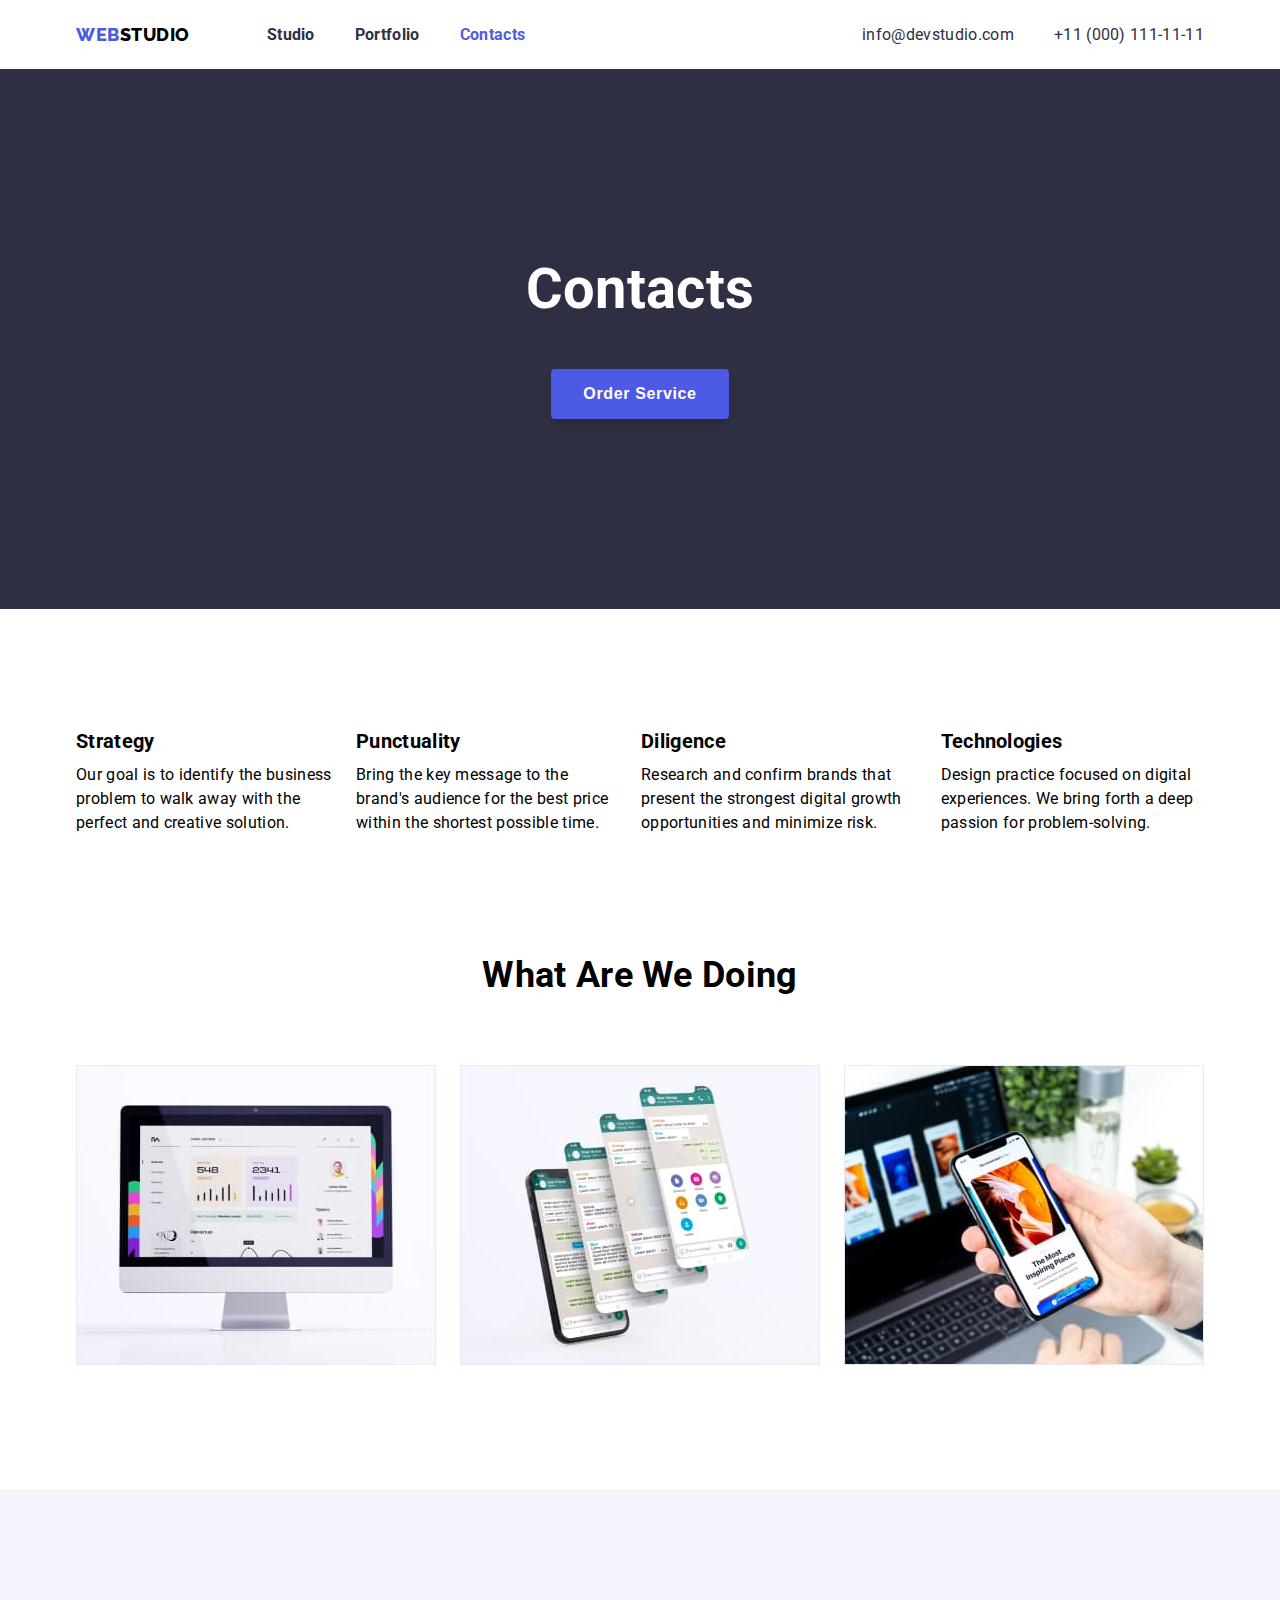
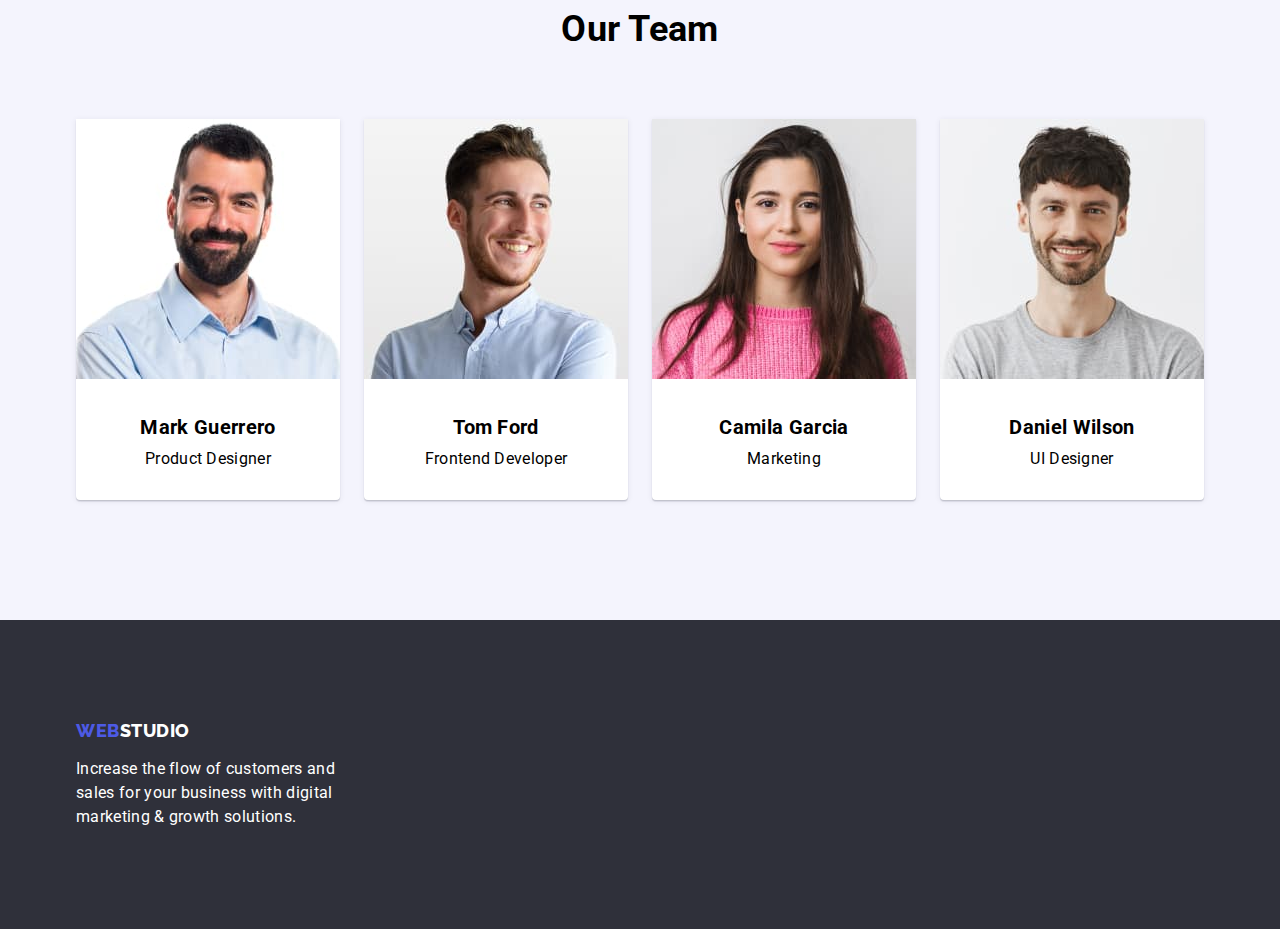
==== contacts.html @ c013df94 "update 1" ====
<!DOCTYPE html>
<html lang="en">
	<head>
		<meta charset="UTF-8" />
		<meta http-equiv="X-UA-Compatible" content="IE=edge" />
		<meta name="viewport" content="width=device-width, initial-scale=1.0" />
		<link rel="stylesheet" href="css/styles.css" />
		<link rel="shortcut icon" href="images/favicon.ico" />

		<link rel="preconnect" href="https://fonts.googleapis.com" />
		<link rel="preconnect" href="https://fonts.gstatic.com" crossorigin />
		<link
			href="https://fonts.googleapis.com/css2?family=Raleway:wght@800&family=Roboto:wght@400;500;700&display=swap"
			rel="stylesheet"
		/>

		<title>Web Studio</title>
	</head>
	<body>
		<header>
			<div class="logo-and-navigation">
				<div class="logo">
					<a href="index.html" title="to home"><span>Web</span>Studio</a>
				</div>
				<nav>
					<ul>
						<li><a href="studio.html">Studio</a></li>
						<li><a href="portfolio.html">Portfolio</a></li>
						<li><a href="contacts.html" class="active">Contacts</a></li>
					</ul>
				</nav>
			</div>
			<ul class="contacts">
				<li><a href="mailto:info@devstudio.com">info@devstudio.com</a></li>
				<li><a href="tel:+110001111111">+11 (000) 111-11-11</a></li>
			</ul>
		</header>

		<main>
			<section class="top-block">
				<h1>Contacts</h1>
				<button type="button">Order Service</button>
			</section>

			<section class="block-centered features">
				<ul>
					<li>
						<h3>Strategy</h3>
						<p>
							Our goal is to identify the business problem to walk away with the
							perfect and creative solution.
						</p>
					</li>
					<li>
						<h3>Punctuality</h3>
						<p>
							Bring the key message to the brand's audience for the best price
							within the shortest possible time.
						</p>
					</li>
					<li>
						<h3>Diligence</h3>
						<p>
							Research and confirm brands that present the strongest digital
							growth opportunities and minimize risk.
						</p>
					</li>
					<li>
						<h3>Technologies</h3>
						<p>
							Design practice focused on digital experiences. We bring forth a
							deep passion for problem-solving.
						</p>
					</li>
				</ul>
			</section>

			<!-- What are we doing -->
			<section class="block-centered what-are-we-doing">
				<h2>What are we doing</h2>

				<ul>
					<li>
						<img
							width="370"
							src="images/what-are-we-doing-1.jpg"
							alt="website statistics"
						/>
					</li>
					<li>
						<img
							width="370"
							src="images/what-are-we-doing-2.jpg"
							alt="wahtsapp on smartphone, user interface"
						/>
					</li>
					<li>
						<img
							width="370"
							src="images/what-are-we-doing-3.jpg"
							alt="human holding smartphone in a hand"
						/>
					</li>
				</ul>
			</section>

			<!-- Our team -->
			<section class="our-team">
				<div class="block-centered">
					<h2>Our Team</h2>

					<ul class="our-team">
						<li>
							<img
								width="270"
								src="images/team-1.jpg"
								alt="Фото Mark Guerrero"
							/>
							<p class="name">Mark Guerrero</p>
							<div class="position">Product Designer</div>
						</li>
						<li>
							<img width="270" src="images/team-2.jpg" alt="Фото Tom Ford" />
							<p class="name">Tom Ford</p>
							<div class="position">Frontend Developer</div>
						</li>
						<li>
							<img
								width="270"
								src="images/team-3.jpg"
								alt="Фото Camila Garcia"
							/>
							<p class="name">Camila Garcia</p>
							<div class="position">Marketing</div>
						</li>
						<li>
							<img
								width="270"
								src="images/team-4.jpg"
								alt="Фото Daniel Wilson"
							/>
							<p class="name">Daniel Wilson</p>
							<div class="position">UI Designer</div>
						</li>
					</ul>
				</div>
			</section>
		</main>

		<footer>
			<section class="block-centered">
				<div class="logo">
					<a href="/" title="to home"><span>Web</span>Studio</a>
				</div>
				<p class="text">
					Increase the flow of customers and sales for your business with
					digital marketing & growth solutions.
				</p>
			</section>
		</footer>
	</body>
</html>
---- css/styles.css ----
:root {
	--brand-color: #4d5ae5;
	--main-color: #2e2f42;
	--second-color: #f4f4fd;
	--title-font-weight: 700;
	--main-padding: 20px;
	--main-content-width: 1168px;
}

body {
	padding: 0;
	margin: 0;
	font-family: "Roboto";
	font-weight: 400;
	background-color: #fff;
	color: var(--font-color);
	letter-spacing: 0.02em;
}

* {
	box-sizing: border-box;
}

.block-centered {
	width: var(--main-content-width);
	max-width: 100%;
	margin-inline: auto;
	padding-inline: var(--main-padding);
}

/* Page header */
header {
	margin-inline: auto;
	padding: 24px var(--main-padding);
	width: var(--main-content-width);
	max-width: 100%;
	display: flex;
	align-items: center;
	justify-content: space-between;
}

header .logo-and-navigation {
	display: flex;
	align-items: center;
	flex-direction: row;
	column-gap: 77px;
}

header nav ul {
	display: flex;
	flex-direction: row;
	column-gap: 40px;
	list-style: none;
	padding: 0;
	margin: 0;
}

header nav ul a {
	font-size: 16px;
	text-decoration: none;
	color: var(--main-color);
	font-weight: var(--title-font-weight);
}

header nav ul a.active {
	color: var(--brand-color);
}

header .contacts {
	display: flex;
	flex-direction: row;
	column-gap: 40px;
	list-style: none;
	padding: 0;
	margin: 0;
}

header .contacts a {
	font-size: 16px;
	text-decoration: none;
	color: var(--main-color);
}

.logo a {
	font-size: 18px;
	font-weight: 800;
	font-family: "Raleway", sans-serif;
	text-decoration: none;
	color: #000;
	text-transform: uppercase;
	letter-spacing: 0.03em;
}

.logo span {
	color: var(--brand-color);
}

/* Main content */
.top-block {
	background-color: var(--main-color);
	color: #fff;
	padding: 190px var(--main-padding);
	text-align: center;
}

.top-block button {
	border: none;
	background-color: var(--brand-color);
	box-shadow: 0px 4px 4px rgba(0, 0, 0, 0.15);
	border-radius: 4px;
	padding: 16px 32px;
	color: #fff;
	font-size: 16px;
	font-weight: var(--title-font-weight);
	letter-spacing: 0.04em;
}

h1 {
	font-size: 56px;
	font-weight: var(--title-font-weight);
	line-height: 60px;
	margin-block: 0 50px;
}

.features {
	padding-block: 120px;
}

h3 {
	font-size: 20px;
	line-height: 24px;
	font-weight: var(--title-font-weight);
	margin-block: 0 10px;
}

.features ul {
	display: flex;
	flex-direction: row;
	column-gap: 24px;
	list-style: none;
	padding: 0;
	margin: 0;
}

.features p {
	line-height: 24px;
	margin: 0;
}

h2 {
	font-size: 36px;
	line-height: 40px;
	text-transform: capitalize;
	font-weight: var(--title-font-weight);
	margin-block: 0 70px;
	text-align: center;
}

.what-are-we-doing {
	padding-bottom: 120px;
}

.what-are-we-doing ul {
	display: flex;
	flex-direction: row;
	column-gap: 24px;
	list-style: none;
	padding: 0;
	margin: 0;
}

.what-are-we-doing img {
	width: 100%;
}

.our-team {
	padding-block: 120px;
	background-color: var(--second-color);
}

.our-team ul {
	display: flex;
	flex-direction: row;
	column-gap: 24px;
	list-style: none;
	padding: 0;
	margin: 0;
}

.our-team ul li {
	background-color: #fff;
	box-shadow: 0px 1px 6px rgba(46, 47, 66, 0.08),
		0px 1px 1px rgba(46, 47, 66, 0.16), 0px 2px 1px rgba(46, 47, 66, 0.08);
	border-radius: 0px 0px 4px 4px;
}

.our-team img {
	width: 100%;
}

.our-team p.name {
	text-align: center;
	margin-block: 32px 10px;
	font-size: 20px;
	line-height: 24px;
	font-weight: var(--title-font-weight);
}

.our-team .position {
	text-align: center;
	margin-bottom: 32px;
}

footer {
	padding: 100px var(--main-padding);
	background-color: #2f303a;
}

footer .logo a {
	color: #fff;
}

footer .text {
	max-width: 264px;
	width: 100%;
	line-height: 24px;
	margin-block: 16px 0;
	color: #fff;
}
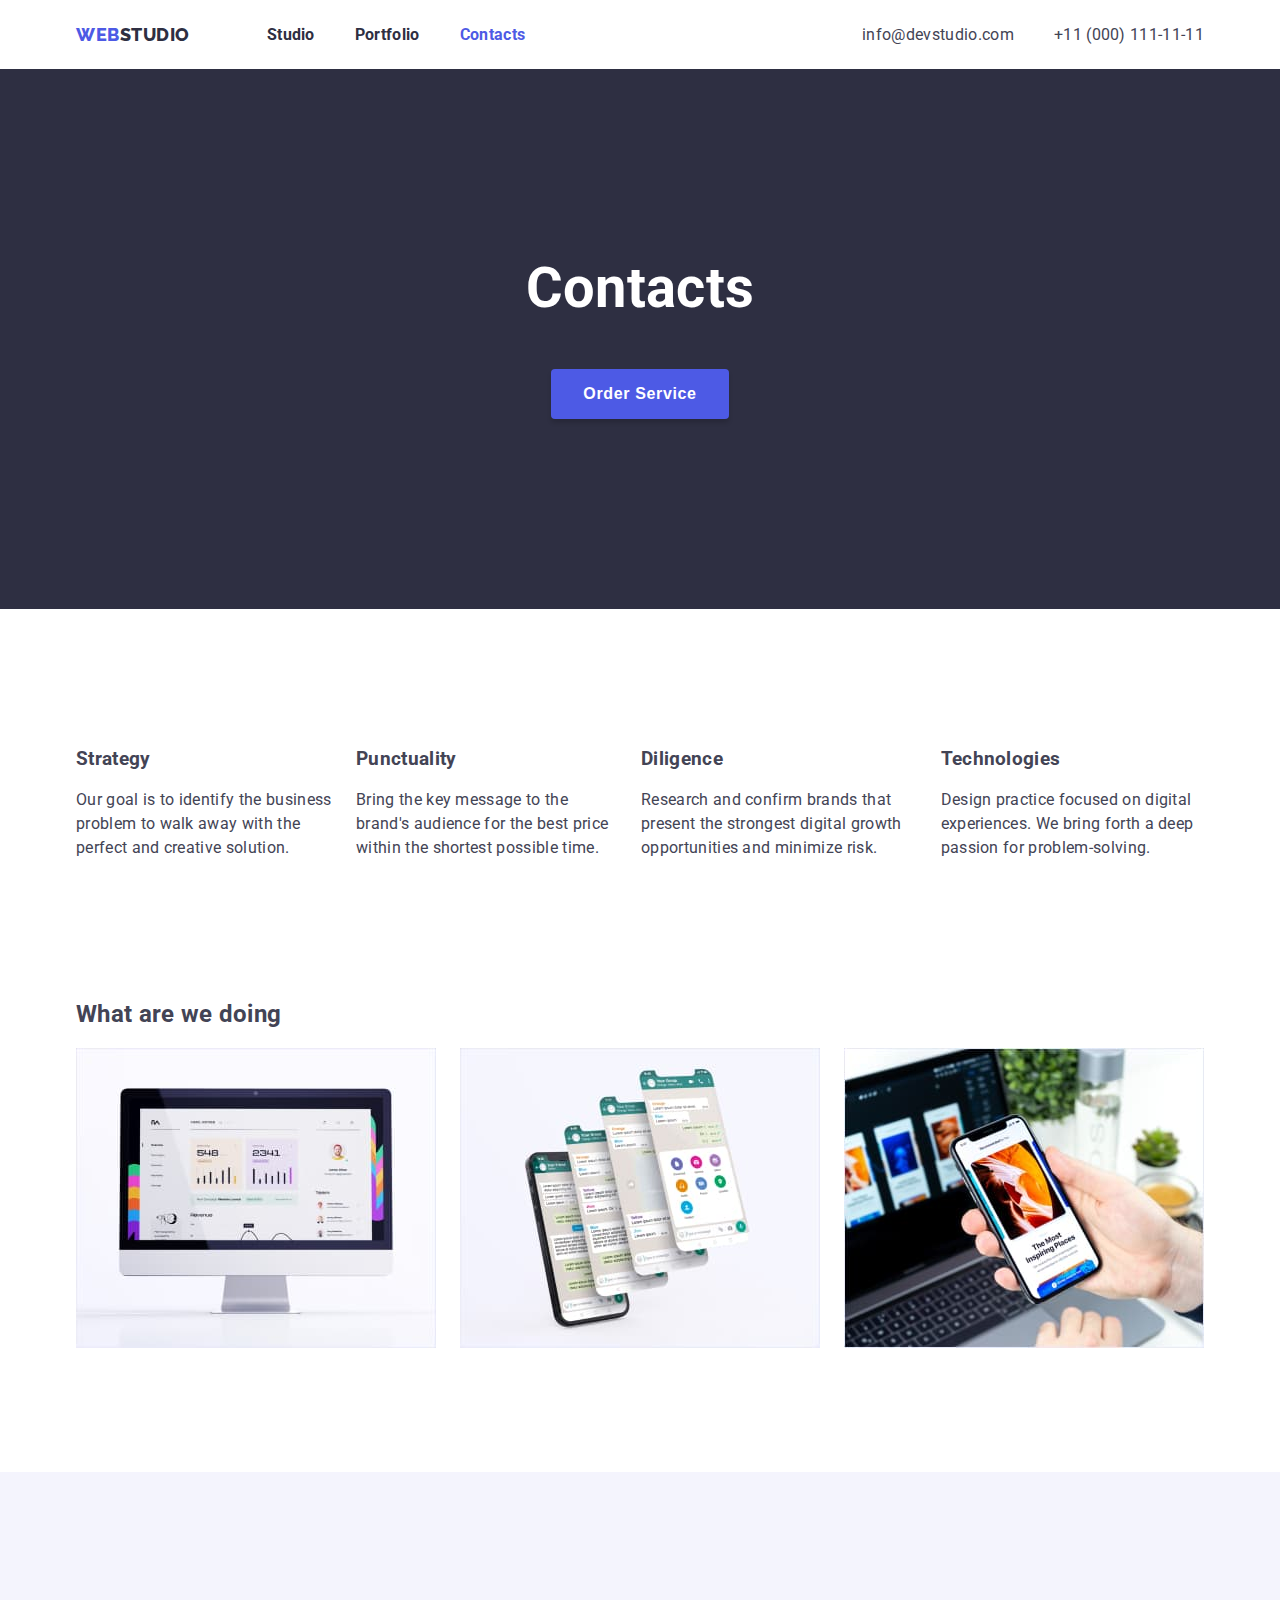
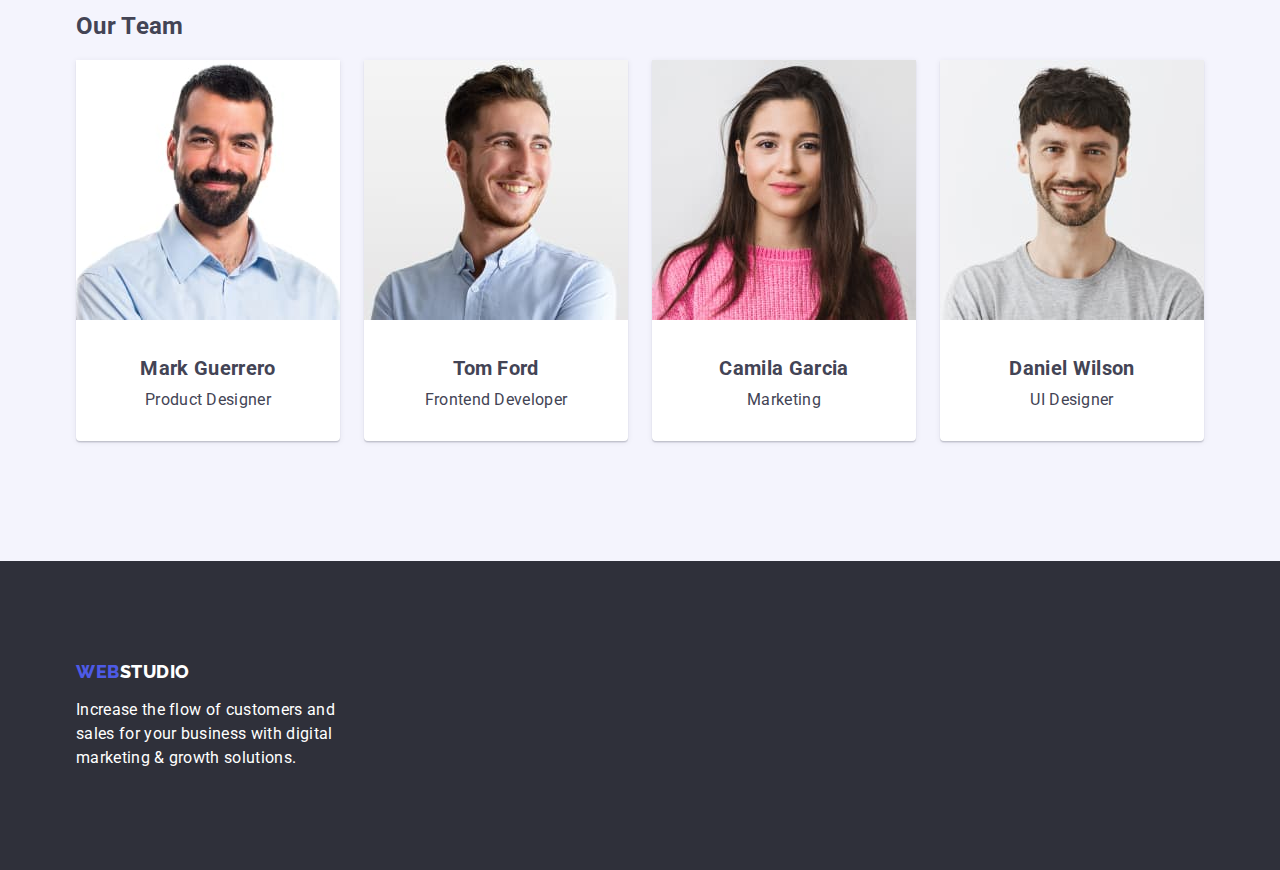
==== commit bd5dec73: "update 5" ====
--- a/contacts.html
+++ b/contacts.html
@@ -4,8 +4,8 @@
 		<meta charset="UTF-8" />
 		<meta http-equiv="X-UA-Compatible" content="IE=edge" />
 		<meta name="viewport" content="width=device-width, initial-scale=1.0" />
-		<link rel="stylesheet" href="css/styles.css" />
-		<link rel="shortcut icon" href="images/favicon.ico" />
+		<link rel="stylesheet" href="./css/styles.css?temp=1" />
+		<link rel="shortcut icon" href="./images/favicon.ico" />
 
 		<link rel="preconnect" href="https://fonts.googleapis.com" />
 		<link rel="preconnect" href="https://fonts.gstatic.com" crossorigin />
--- a/css/styles.css
+++ b/css/styles.css
@@ -1,7 +1,9 @@
 :root {
 	--brand-color: #4d5ae5;
-	--main-color: #2e2f42;
+	--general-color: #434455;
+	--navi-color: #2e2f42;
 	--second-color: #f4f4fd;
+	--fourth-color: #404bbf;
 	--title-font-weight: 700;
 	--main-padding: 20px;
 	--main-content-width: 1168px;
@@ -10,10 +12,10 @@
 body {
 	padding: 0;
 	margin: 0;
-	font-family: "Roboto";
+	font-family: "Roboto", Arial, Helvetica, sans-serif;
 	font-weight: 400;
 	background-color: #fff;
-	color: var(--font-color);
+	color: var(--general-color);
 	letter-spacing: 0.02em;
 }
 
@@ -58,8 +60,16 @@
 header nav ul a {
 	font-size: 16px;
 	text-decoration: none;
-	color: var(--main-color);
-	font-weight: var(--title-font-weight);
+	color: var(--navi-color);
+	font-weight: var(--title-font-weight);
+}
+
+header nav ul a:hover {
+	color: var(--general-color);
+}
+
+header nav ul a:focus {
+	color: var(--brand-color);
 }
 
 header nav ul a.active {
@@ -78,7 +88,7 @@
 header .contacts a {
 	font-size: 16px;
 	text-decoration: none;
-	color: var(--main-color);
+	color: var(--general-color);
 }
 
 .logo a {
@@ -86,7 +96,7 @@
 	font-weight: 800;
 	font-family: "Raleway", sans-serif;
 	text-decoration: none;
-	color: #000;
+	color: var(--navi-color);
 	text-transform: uppercase;
 	letter-spacing: 0.03em;
 }
@@ -97,7 +107,7 @@
 
 /* Main content */
 .top-block {
-	background-color: var(--main-color);
+	background-color: var(--navi-color);
 	color: #fff;
 	padding: 190px var(--main-padding);
 	text-align: center;
@@ -113,12 +123,22 @@
 	font-size: 16px;
 	font-weight: var(--title-font-weight);
 	letter-spacing: 0.04em;
+	cursor: pointer;
+}
+
+.top-block button:hover {
+	box-shadow: 0px 1px 6px rgba(46, 47, 66, 0.08),
+		0px 1px 1px rgba(46, 47, 66, 0.16), 0px 2px 1px rgba(46, 47, 66, 0.08);
+}
+
+.top-block button:focus {
+	background-color: var(--fourth-color);
 }
 
 h1 {
 	font-size: 56px;
 	font-weight: var(--title-font-weight);
-	line-height: 60px;
+	line-height: 1.07;
 	margin-block: 0 50px;
 }
 
@@ -126,10 +146,11 @@
 	padding-block: 120px;
 }
 
-h3 {
+.features .title {
 	font-size: 20px;
-	line-height: 24px;
-	font-weight: var(--title-font-weight);
+	line-height: 1.2;
+	font-weight: var(--title-font-weight);
+	color: var(--navi-color);
 	margin-block: 0 10px;
 }
 
@@ -143,21 +164,23 @@
 }
 
 .features p {
-	line-height: 24px;
-	margin: 0;
-}
-
-h2 {
-	font-size: 36px;
-	line-height: 40px;
-	text-transform: capitalize;
-	font-weight: var(--title-font-weight);
-	margin-block: 0 70px;
-	text-align: center;
+	font-size: 16px;
+	line-height: 1.5;
+	margin: 0;
 }
 
 .what-are-we-doing {
 	padding-bottom: 120px;
+}
+
+.what-are-we-doing .title {
+	font-size: 36px;
+	line-height: 1.11;
+	text-transform: capitalize;
+	font-weight: var(--title-font-weight);
+	color: var(--navi-color);
+	margin-block: 0 70px;
+	text-align: center;
 }
 
 .what-are-we-doing ul {
@@ -176,6 +199,16 @@
 .our-team {
 	padding-block: 120px;
 	background-color: var(--second-color);
+}
+
+.our-team .title {
+	font-size: 36px;
+	line-height: 1.11;
+	text-transform: capitalize;
+	font-weight: var(--title-font-weight);
+	color: var(--navi-color);
+	margin-block: 0 70px;
+	text-align: center;
 }
 
 .our-team ul {
@@ -202,7 +235,7 @@
 	text-align: center;
 	margin-block: 32px 10px;
 	font-size: 20px;
-	line-height: 24px;
+	line-height: 1.2;
 	font-weight: var(--title-font-weight);
 }
 
@@ -210,6 +243,126 @@
 	text-align: center;
 	margin-bottom: 32px;
 }
+
+/* Portfolio */
+
+.filter-buttons {
+	display: flex;
+	justify-content: center;
+	margin-block: 96px 72px;
+}
+
+.filter-buttons ul {
+	display: flex;
+	flex-direction: row;
+	column-gap: 24px;
+	list-style: none;
+	padding: 0;
+	margin: 0;
+}
+
+.filter-buttons ul li {
+	display: flex;
+}
+
+.filter-buttons ul li button {
+	background-color: #f4f4fd;
+	border: 1px solid #e7e9fc;
+	border-radius: 4px;
+	font-weight: 700;
+	font-size: 16px;
+	line-height: 1.5;
+	letter-spacing: 0.04em;
+	padding: 12px 24px;
+	cursor: pointer;
+	color: var(--brand-color);
+}
+
+.filter-buttons ul li button.active {
+	background-color: var(--brand-color);
+	color: #fff;
+	box-shadow: 0px 3px 1px rgba(0, 0, 0, 0.1), 0px 2px 1px rgba(0, 0, 0, 0.08),
+		0px 2px 2px rgba(0, 0, 0, 0.12);
+	border: none;
+}
+
+/* Project cards */
+
+.project-cards {
+	display: flex;
+	margin-bottom: 120px;
+}
+
+.project-cards > ul {
+	display: grid;
+	grid-template-columns: 1fr 1fr 1fr;
+	column-gap: 24px;
+	row-gap: 48px;
+	list-style: none;
+	padding: 0;
+	margin: 0;
+}
+
+.project-cards .card {
+	display: flex;
+}
+
+.project-cards .card .inner {
+	display: flex;
+	flex-direction: column;
+	border: 0.5px solid #f4f4fd;
+	box-shadow: 0px 1px 6px rgba(46, 47, 66, 0.08);
+}
+
+.project-cards .wrapper {
+	position: relative;
+}
+
+.project-cards .wrapper .front {
+	float: left;
+	width: 100%;
+}
+
+.project-cards .wrapper .back {
+	position: absolute;
+	top: 0;
+	height: 100%;
+	padding: 40px 32px 0 32px;
+	margin: 0;
+	color: #f4f4fd;
+	font-size: 16px;
+	line-height: 1.5;
+	display: none;
+	background-color: var(--brand-color);
+}
+
+.project-cards .wrapper.fliped {
+	background-color: var(--brand-color);
+}
+
+.project-cards .wrapper.fliped .front {
+}
+
+.project-cards .wrapper.fliped .back {
+	display: block;
+}
+
+.project-cards .title {
+	font-weight: 700;
+	font-size: 20px;
+	line-height: 1.2;
+	margin: 32px 16px 8px 16px;
+	text-align: left;
+}
+
+.project-cards .type {
+	font-size: 16px;
+	line-height: 1.5;
+	color: var(--general-color);
+	margin: 0 16px 32px 16px;
+}
+
+/* Page footer */
 
 footer {
 	padding: 100px var(--main-padding);
@@ -223,7 +376,8 @@
 footer .text {
 	max-width: 264px;
 	width: 100%;
-	line-height: 24px;
+	font-size: 16px;
+	line-height: 1.5;
 	margin-block: 16px 0;
 	color: #fff;
 }
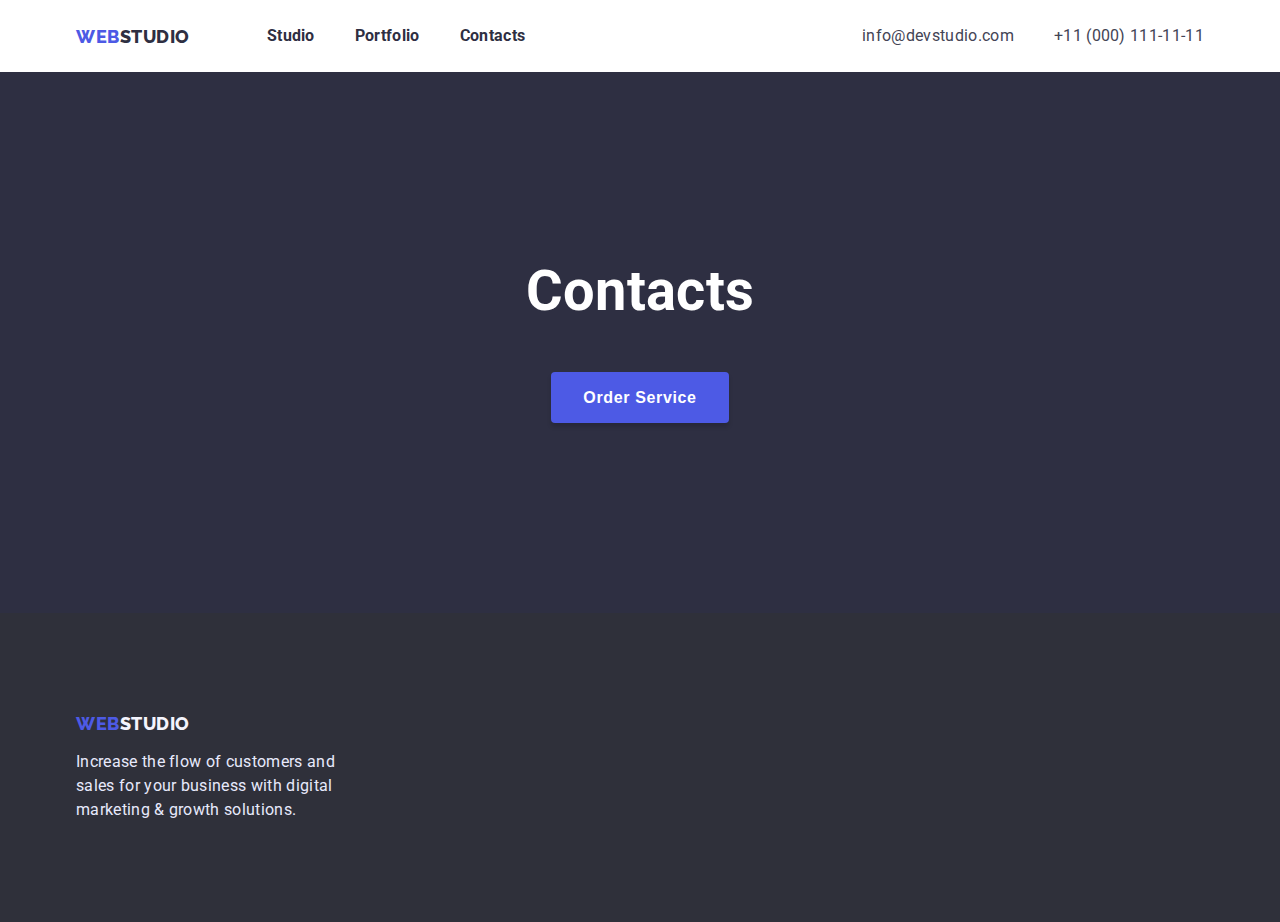
==== commit b946e8ee: "updates 6" ====
--- a/contacts.html
+++ b/contacts.html
@@ -1,162 +1,72 @@
 <!DOCTYPE html>
 <html lang="en">
-	<head>
-		<meta charset="UTF-8" />
-		<meta http-equiv="X-UA-Compatible" content="IE=edge" />
-		<meta name="viewport" content="width=device-width, initial-scale=1.0" />
-		<link rel="stylesheet" href="./css/styles.css?temp=1" />
-		<link rel="shortcut icon" href="./images/favicon.ico" />
+  <head>
+    <meta charset="UTF-8" />
+    <meta http-equiv="X-UA-Compatible" content="IE=edge" />
+    <meta name="viewport" content="width=device-width, initial-scale=1.0" />
+    <link rel="stylesheet" href="./css/styles.css?temp=1" />
+    <link rel="shortcut icon" href="./images/favicon.ico" />
 
-		<link rel="preconnect" href="https://fonts.googleapis.com" />
-		<link rel="preconnect" href="https://fonts.gstatic.com" crossorigin />
-		<link
-			href="https://fonts.googleapis.com/css2?family=Raleway:wght@800&family=Roboto:wght@400;500;700&display=swap"
-			rel="stylesheet"
-		/>
+    <link rel="preconnect" href="https://fonts.googleapis.com" />
+    <link rel="preconnect" href="https://fonts.gstatic.com" crossorigin />
+    <link
+      href="https://fonts.googleapis.com/css2?family=Raleway:wght@800&family=Roboto:wght@400;500;700&display=swap"
+      rel="stylesheet"
+    />
 
-		<title>Web Studio</title>
-	</head>
-	<body>
-		<header>
-			<div class="logo-and-navigation">
-				<div class="logo">
-					<a href="index.html" title="to home"><span>Web</span>Studio</a>
-				</div>
-				<nav>
-					<ul>
-						<li><a href="studio.html">Studio</a></li>
-						<li><a href="portfolio.html">Portfolio</a></li>
-						<li><a href="contacts.html" class="active">Contacts</a></li>
-					</ul>
-				</nav>
-			</div>
-			<ul class="contacts">
-				<li><a href="mailto:info@devstudio.com">info@devstudio.com</a></li>
-				<li><a href="tel:+110001111111">+11 (000) 111-11-11</a></li>
-			</ul>
-		</header>
+    <title>Web Studio</title>
+  </head>
+  <body>
+    <header>
+      <div class="logo-and-navigation">
+        <div class="logo">
+          <a href="index.html" title="to home"><span>Web</span>Studio</a>
+        </div>
+        <nav>
+          <ul class="navigation">
+            <li><a class="navigation-item" href="studio.html">Studio</a></li>
+            <li>
+              <a class="navigation-item" href="portfolio.html">Portfolio</a>
+            </li>
+            <li>
+              <a class="navigation-item" href="contacts.html">Contacts</a>
+            </li>
+          </ul>
+        </nav>
+      </div>
+      <ul class="contacts">
+        <li>
+          <a class="contact-link" href="mailto:info@devstudio.com"
+            >info@devstudio.com</a
+          >
+        </li>
+        <li>
+          <a class="contact-link" href="tel:+110001111111"
+            >+11 (000) 111-11-11</a
+          >
+        </li>
+      </ul>
+    </header>
 
-		<main>
-			<section class="top-block">
-				<h1>Contacts</h1>
-				<button type="button">Order Service</button>
-			</section>
+    <main>
+      <section class="top-block">
+        <h1>Contacts</h1>
+        <button class="top-block-order-button" type="button">
+          Order Service
+        </button>
+      </section>
+    </main>
 
-			<section class="block-centered features">
-				<ul>
-					<li>
-						<h3>Strategy</h3>
-						<p>
-							Our goal is to identify the business problem to walk away with the
-							perfect and creative solution.
-						</p>
-					</li>
-					<li>
-						<h3>Punctuality</h3>
-						<p>
-							Bring the key message to the brand's audience for the best price
-							within the shortest possible time.
-						</p>
-					</li>
-					<li>
-						<h3>Diligence</h3>
-						<p>
-							Research and confirm brands that present the strongest digital
-							growth opportunities and minimize risk.
-						</p>
-					</li>
-					<li>
-						<h3>Technologies</h3>
-						<p>
-							Design practice focused on digital experiences. We bring forth a
-							deep passion for problem-solving.
-						</p>
-					</li>
-				</ul>
-			</section>
-
-			<!-- What are we doing -->
-			<section class="block-centered what-are-we-doing">
-				<h2>What are we doing</h2>
-
-				<ul>
-					<li>
-						<img
-							width="370"
-							src="images/what-are-we-doing-1.jpg"
-							alt="website statistics"
-						/>
-					</li>
-					<li>
-						<img
-							width="370"
-							src="images/what-are-we-doing-2.jpg"
-							alt="wahtsapp on smartphone, user interface"
-						/>
-					</li>
-					<li>
-						<img
-							width="370"
-							src="images/what-are-we-doing-3.jpg"
-							alt="human holding smartphone in a hand"
-						/>
-					</li>
-				</ul>
-			</section>
-
-			<!-- Our team -->
-			<section class="our-team">
-				<div class="block-centered">
-					<h2>Our Team</h2>
-
-					<ul class="our-team">
-						<li>
-							<img
-								width="270"
-								src="images/team-1.jpg"
-								alt="Фото Mark Guerrero"
-							/>
-							<p class="name">Mark Guerrero</p>
-							<div class="position">Product Designer</div>
-						</li>
-						<li>
-							<img width="270" src="images/team-2.jpg" alt="Фото Tom Ford" />
-							<p class="name">Tom Ford</p>
-							<div class="position">Frontend Developer</div>
-						</li>
-						<li>
-							<img
-								width="270"
-								src="images/team-3.jpg"
-								alt="Фото Camila Garcia"
-							/>
-							<p class="name">Camila Garcia</p>
-							<div class="position">Marketing</div>
-						</li>
-						<li>
-							<img
-								width="270"
-								src="images/team-4.jpg"
-								alt="Фото Daniel Wilson"
-							/>
-							<p class="name">Daniel Wilson</p>
-							<div class="position">UI Designer</div>
-						</li>
-					</ul>
-				</div>
-			</section>
-		</main>
-
-		<footer>
-			<section class="block-centered">
-				<div class="logo">
-					<a href="/" title="to home"><span>Web</span>Studio</a>
-				</div>
-				<p class="text">
-					Increase the flow of customers and sales for your business with
-					digital marketing & growth solutions.
-				</p>
-			</section>
-		</footer>
-	</body>
+    <footer>
+      <div class="block-centered">
+        <div class="logo">
+          <a href="/" title="to home"><span>Web</span>Studio</a>
+        </div>
+        <p class="footer-text">
+          Increase the flow of customers and sales for your business with
+          digital marketing & growth solutions.
+        </p>
+      </div>
+    </footer>
+  </body>
 </html>
--- a/css/styles.css
+++ b/css/styles.css
@@ -1,383 +1,392 @@
 :root {
-	--brand-color: #4d5ae5;
-	--general-color: #434455;
-	--navi-color: #2e2f42;
-	--second-color: #f4f4fd;
-	--fourth-color: #404bbf;
-	--title-font-weight: 700;
-	--main-padding: 20px;
-	--main-content-width: 1168px;
+  --brand-color: #4d5ae5;
+  --slate-color: #434455;
+  --navi-blue-color: #2e2f42;
+  --cloud-color: #f4f4fd;
+  --cornflower-color: #e7e9fc;
+  --fourth-color: #404bbf;
+  --title-font-weight: 700;
+  --main-padding: 20px;
+  --main-content-width: 1168px;
 }
 
 body {
-	padding: 0;
-	margin: 0;
-	font-family: "Roboto", Arial, Helvetica, sans-serif;
-	font-weight: 400;
-	background-color: #fff;
-	color: var(--general-color);
-	letter-spacing: 0.02em;
+  padding: 0;
+  margin: 0;
+  font-family: "Roboto", Arial, Helvetica, sans-serif;
+  font-weight: 400;
+  background-color: #fff;
+  color: var(--slate-color);
+  letter-spacing: 0.02em;
 }
 
 * {
-	box-sizing: border-box;
+  box-sizing: border-box;
 }
 
 .block-centered {
-	width: var(--main-content-width);
-	max-width: 100%;
-	margin-inline: auto;
-	padding-inline: var(--main-padding);
+  width: var(--main-content-width);
+  max-width: 100%;
+  margin-inline: auto;
+  padding-inline: var(--main-padding);
 }
 
 /* Page header */
 header {
-	margin-inline: auto;
-	padding: 24px var(--main-padding);
-	width: var(--main-content-width);
-	max-width: 100%;
-	display: flex;
-	align-items: center;
-	justify-content: space-between;
-}
-
-header .logo-and-navigation {
-	display: flex;
-	align-items: center;
-	flex-direction: row;
-	column-gap: 77px;
-}
-
-header nav ul {
-	display: flex;
-	flex-direction: row;
-	column-gap: 40px;
-	list-style: none;
-	padding: 0;
-	margin: 0;
-}
-
-header nav ul a {
-	font-size: 16px;
-	text-decoration: none;
-	color: var(--navi-color);
-	font-weight: var(--title-font-weight);
-}
-
-header nav ul a:hover {
-	color: var(--general-color);
-}
-
-header nav ul a:focus {
-	color: var(--brand-color);
-}
-
-header nav ul a.active {
-	color: var(--brand-color);
+  margin-inline: auto;
+  padding: 24px var(--main-padding);
+  width: var(--main-content-width);
+  max-width: 100%;
+  display: flex;
+  align-items: center;
+  justify-content: space-between;
+}
+
+.logo-and-navigation {
+  display: flex;
+  align-items: center;
+  flex-direction: row;
+  column-gap: 77px;
+}
+
+.navigation {
+  display: flex;
+  flex-direction: row;
+  column-gap: 40px;
+  list-style: none;
+  padding: 0;
+  margin: 0;
+}
+
+.navigation-item {
+  font-size: 16px;
+  text-decoration: none;
+  color: var(--navi-blue-color);
+  font-weight: var(--title-font-weight);
+  line-height: 1.5;
+}
+
+.navigation-item:hover {
+  color: var(--slate-color);
+}
+
+.navigation-item:focus {
+  color: var(--brand-color);
+}
+
+.navigation-item.active {
+  color: var(--brand-color);
 }
 
 header .contacts {
-	display: flex;
-	flex-direction: row;
-	column-gap: 40px;
-	list-style: none;
-	padding: 0;
-	margin: 0;
-}
-
-header .contacts a {
-	font-size: 16px;
-	text-decoration: none;
-	color: var(--general-color);
+  display: flex;
+  flex-direction: row;
+  column-gap: 40px;
+  list-style: none;
+  padding: 0;
+  margin: 0;
+}
+
+header .contact-link {
+  font-size: 16px;
+  text-decoration: none;
+  color: var(--slate-color);
+  line-height: 1.5;
 }
 
 .logo a {
-	font-size: 18px;
-	font-weight: 800;
-	font-family: "Raleway", sans-serif;
-	text-decoration: none;
-	color: var(--navi-color);
-	text-transform: uppercase;
-	letter-spacing: 0.03em;
+  font-size: 18px;
+  font-weight: 800;
+  font-family: "Raleway", sans-serif;
+  text-decoration: none;
+  color: var(--navi-blue-color);
+  text-transform: uppercase;
+  letter-spacing: 0.03em;
 }
 
 .logo span {
-	color: var(--brand-color);
+  color: var(--brand-color);
 }
 
 /* Main content */
 .top-block {
-	background-color: var(--navi-color);
-	color: #fff;
-	padding: 190px var(--main-padding);
-	text-align: center;
-}
-
-.top-block button {
-	border: none;
-	background-color: var(--brand-color);
-	box-shadow: 0px 4px 4px rgba(0, 0, 0, 0.15);
-	border-radius: 4px;
-	padding: 16px 32px;
-	color: #fff;
-	font-size: 16px;
-	font-weight: var(--title-font-weight);
-	letter-spacing: 0.04em;
-	cursor: pointer;
-}
-
-.top-block button:hover {
-	box-shadow: 0px 1px 6px rgba(46, 47, 66, 0.08),
-		0px 1px 1px rgba(46, 47, 66, 0.16), 0px 2px 1px rgba(46, 47, 66, 0.08);
-}
-
-.top-block button:focus {
-	background-color: var(--fourth-color);
+  background-color: var(--navi-blue-color);
+  color: #fff;
+  padding: 190px var(--main-padding);
+  text-align: center;
+}
+
+.top-block-order-button {
+  border: none;
+  background-color: var(--brand-color);
+  box-shadow: 0px 4px 4px rgba(0, 0, 0, 0.15);
+  border-radius: 4px;
+  padding: 16px 32px;
+  color: #fff;
+  font-size: 16px;
+  font-weight: var(--title-font-weight);
+  letter-spacing: 0.04em;
+  cursor: pointer;
+  line-height: 1.2;
+}
+
+.top-block-order-button:hover {
+  box-shadow: 0px 1px 6px rgba(46, 47, 66, 0.08),
+    0px 1px 1px rgba(46, 47, 66, 0.16), 0px 2px 1px rgba(46, 47, 66, 0.08);
+}
+
+.top-block-order-button:focus {
+  background-color: var(--fourth-color);
 }
 
 h1 {
-	font-size: 56px;
-	font-weight: var(--title-font-weight);
-	line-height: 1.07;
-	margin-block: 0 50px;
+  font-size: 56px;
+  font-weight: var(--title-font-weight);
+  line-height: 1.07;
+  margin-block: 0 50px;
 }
 
 .features {
-	padding-block: 120px;
-}
-
-.features .title {
-	font-size: 20px;
-	line-height: 1.2;
-	font-weight: var(--title-font-weight);
-	color: var(--navi-color);
-	margin-block: 0 10px;
-}
-
-.features ul {
-	display: flex;
-	flex-direction: row;
-	column-gap: 24px;
-	list-style: none;
-	padding: 0;
-	margin: 0;
-}
-
-.features p {
-	font-size: 16px;
-	line-height: 1.5;
-	margin: 0;
-}
-
-.what-are-we-doing {
-	padding-bottom: 120px;
-}
-
-.what-are-we-doing .title {
-	font-size: 36px;
-	line-height: 1.11;
-	text-transform: capitalize;
-	font-weight: var(--title-font-weight);
-	color: var(--navi-color);
-	margin-block: 0 70px;
-	text-align: center;
-}
-
-.what-are-we-doing ul {
-	display: flex;
-	flex-direction: row;
-	column-gap: 24px;
-	list-style: none;
-	padding: 0;
-	margin: 0;
-}
-
-.what-are-we-doing img {
-	width: 100%;
-}
-
+  padding-block: 120px;
+}
+
+.features-list {
+  display: flex;
+  flex-direction: row;
+  column-gap: 24px;
+  list-style: none;
+  padding: 0;
+  margin: 0;
+}
+
+.features-title {
+  font-size: 20px;
+  line-height: 1.2;
+  font-weight: var(--title-font-weight);
+  color: var(--navi-blue-color);
+  margin-block: 0 10px;
+}
+
+.features-text {
+  font-size: 16px;
+  line-height: 1.5;
+  margin: 0;
+  color: var(--slate-color);
+}
+
+/* Our services */
+.our-services {
+  padding-bottom: 120px;
+}
+
+.our-services-title {
+  font-size: 36px;
+  line-height: 1.11;
+  text-transform: capitalize;
+  font-weight: var(--title-font-weight);
+  color: var(--navi-blue-color);
+  margin-block: 0 70px;
+  text-align: center;
+}
+
+.our-services-list {
+  display: flex;
+  flex-direction: row;
+  column-gap: 24px;
+  list-style: none;
+  padding: 0;
+  margin: 0;
+}
+
+.our-services-product {
+  width: 100%;
+}
+
+/* Our team */
 .our-team {
-	padding-block: 120px;
-	background-color: var(--second-color);
-}
-
-.our-team .title {
-	font-size: 36px;
-	line-height: 1.11;
-	text-transform: capitalize;
-	font-weight: var(--title-font-weight);
-	color: var(--navi-color);
-	margin-block: 0 70px;
-	text-align: center;
-}
-
-.our-team ul {
-	display: flex;
-	flex-direction: row;
-	column-gap: 24px;
-	list-style: none;
-	padding: 0;
-	margin: 0;
-}
-
-.our-team ul li {
-	background-color: #fff;
-	box-shadow: 0px 1px 6px rgba(46, 47, 66, 0.08),
-		0px 1px 1px rgba(46, 47, 66, 0.16), 0px 2px 1px rgba(46, 47, 66, 0.08);
-	border-radius: 0px 0px 4px 4px;
-}
-
-.our-team img {
-	width: 100%;
-}
-
-.our-team p.name {
-	text-align: center;
-	margin-block: 32px 10px;
-	font-size: 20px;
-	line-height: 1.2;
-	font-weight: var(--title-font-weight);
-}
-
-.our-team .position {
-	text-align: center;
-	margin-bottom: 32px;
+  padding-block: 120px;
+  background-color: var(--cloud-color);
+}
+
+.our-team-title {
+  font-size: 36px;
+  line-height: 1.11;
+  text-transform: capitalize;
+  font-weight: var(--title-font-weight);
+  color: var(--navi-blue-color);
+  margin-block: 0 70px;
+  text-align: center;
+}
+
+.our-team-list {
+  display: flex;
+  flex-direction: row;
+  column-gap: 24px;
+  list-style: none;
+  padding: 0;
+  margin: 0;
+}
+
+.our-team-member {
+  background-color: #fff;
+  box-shadow: 0px 1px 6px rgba(46, 47, 66, 0.08),
+    0px 1px 1px rgba(46, 47, 66, 0.16), 0px 2px 1px rgba(46, 47, 66, 0.08);
+  border-radius: 0px 0px 4px 4px;
+}
+
+.our-team-photo {
+  width: 100%;
+}
+
+.our-team-name {
+  text-align: center;
+  margin-block: 32px 10px;
+  font-size: 20px;
+  line-height: 1.2;
+  font-weight: var(--title-font-weight);
+  color: var(--navi-blue-color);
+}
+
+.our-team-position {
+  text-align: center;
+  margin-block: 0 32px;
+  color: var(--slate-color);
+  line-height: 1.5;
 }
 
 /* Portfolio */
 
 .filter-buttons {
-	display: flex;
-	justify-content: center;
-	margin-block: 96px 72px;
-}
-
-.filter-buttons ul {
-	display: flex;
-	flex-direction: row;
-	column-gap: 24px;
-	list-style: none;
-	padding: 0;
-	margin: 0;
-}
-
-.filter-buttons ul li {
-	display: flex;
-}
-
-.filter-buttons ul li button {
-	background-color: #f4f4fd;
-	border: 1px solid #e7e9fc;
-	border-radius: 4px;
-	font-weight: 700;
-	font-size: 16px;
-	line-height: 1.5;
-	letter-spacing: 0.04em;
-	padding: 12px 24px;
-	cursor: pointer;
-	color: var(--brand-color);
-}
-
-.filter-buttons ul li button.active {
-	background-color: var(--brand-color);
-	color: #fff;
-	box-shadow: 0px 3px 1px rgba(0, 0, 0, 0.1), 0px 2px 1px rgba(0, 0, 0, 0.08),
-		0px 2px 2px rgba(0, 0, 0, 0.12);
-	border: none;
+  display: flex;
+  justify-content: center;
+  margin-block: 96px 72px;
+}
+
+.filter-buttons-list {
+  display: flex;
+  flex-direction: row;
+  column-gap: 24px;
+  list-style: none;
+  padding: 0;
+  margin: 0;
+}
+
+.filter-buttons-item {
+  display: flex;
+}
+
+.filter-button {
+  background-color: var(--cloud-color);
+  border: 1px solid var(--cornflower-color);
+  border-radius: 4px;
+  font-weight: 700;
+  font-size: 16px;
+  line-height: 1.5;
+  letter-spacing: 0.04em;
+  padding: 12px 24px;
+  cursor: pointer;
+  color: var(--brand-color);
+}
+
+.filter-button.active {
+  background-color: var(--brand-color);
+  color: #fff;
+  box-shadow: 0px 3px 1px rgba(0, 0, 0, 0.1), 0px 2px 1px rgba(0, 0, 0, 0.08),
+    0px 2px 2px rgba(0, 0, 0, 0.12);
+  border: none;
 }
 
 /* Project cards */
 
 .project-cards {
-	display: flex;
-	margin-bottom: 120px;
-}
-
-.project-cards > ul {
-	display: grid;
-	grid-template-columns: 1fr 1fr 1fr;
-	column-gap: 24px;
-	row-gap: 48px;
-	list-style: none;
-	padding: 0;
-	margin: 0;
-}
-
-.project-cards .card {
-	display: flex;
-}
-
-.project-cards .card .inner {
-	display: flex;
-	flex-direction: column;
-	border: 0.5px solid #f4f4fd;
-	box-shadow: 0px 1px 6px rgba(46, 47, 66, 0.08);
-}
-
-.project-cards .wrapper {
-	position: relative;
-}
-
-.project-cards .wrapper .front {
-	float: left;
-	width: 100%;
-}
-
-.project-cards .wrapper .back {
-	position: absolute;
-	top: 0;
-	height: 100%;
-	padding: 40px 32px 0 32px;
-	margin: 0;
-	color: #f4f4fd;
-	font-size: 16px;
-	line-height: 1.5;
-	display: none;
-	background-color: var(--brand-color);
-}
-
-.project-cards .wrapper.fliped {
-	background-color: var(--brand-color);
-}
-
-.project-cards .wrapper.fliped .front {
-}
-
-.project-cards .wrapper.fliped .back {
-	display: block;
-}
-
-.project-cards .title {
-	font-weight: 700;
-	font-size: 20px;
-	line-height: 1.2;
-	margin: 32px 16px 8px 16px;
-	text-align: left;
-}
-
-.project-cards .type {
-	font-size: 16px;
-	line-height: 1.5;
-	color: var(--general-color);
-	margin: 0 16px 32px 16px;
+  display: flex;
+  margin-bottom: 120px;
+}
+
+.project-cards-list {
+  display: grid;
+  grid-template-columns: 1fr 1fr 1fr;
+  column-gap: 24px;
+  row-gap: 48px;
+  list-style: none;
+  padding: 0;
+  margin: 0;
+}
+
+.project-cards-item {
+  display: flex;
+  cursor: pointer;
+}
+
+.project-cards-inner {
+  display: flex;
+  flex-direction: column;
+  border: 0.5px solid #f4f4fd;
+  box-shadow: 0px 1px 6px rgba(46, 47, 66, 0.08);
+}
+
+.project-cards-top {
+  position: relative;
+}
+
+.project-cards-front {
+  float: left;
+  width: 100%;
+}
+
+.project-cards-back {
+  position: absolute;
+  top: 0;
+  height: 100%;
+  padding: 40px 32px 0 32px;
+  margin: 0;
+  color: var(--cloud-color);
+  font-size: 16px;
+  line-height: 1.5;
+  display: none;
+  background-color: var(--brand-color);
+}
+
+.project-cards-top.fliped {
+  background-color: var(--brand-color);
+}
+
+.project-cards-top.fliped .project-cards-back {
+  display: block;
+}
+
+.project-cards-title {
+  font-weight: 700;
+  font-size: 20px;
+  line-height: 1.2;
+  margin: 32px 16px 8px 16px;
+  text-align: left;
+  color: var(--navi-blue-color);
+}
+
+.project-cards-type {
+  font-size: 16px;
+  line-height: 1.5;
+  color: var(--slate-color);
+  margin: 0 16px 32px 16px;
 }
 
 /* Page footer */
 
 footer {
-	padding: 100px var(--main-padding);
-	background-color: #2f303a;
+  padding: 100px var(--main-padding);
+  background-color: #2f303a;
 }
 
 footer .logo a {
-	color: #fff;
-}
-
-footer .text {
-	max-width: 264px;
-	width: 100%;
-	font-size: 16px;
-	line-height: 1.5;
-	margin-block: 16px 0;
-	color: #fff;
-}
+  color: var(--cloud-color);
+}
+
+footer .footer-text {
+  max-width: 264px;
+  width: 100%;
+  font-size: 16px;
+  line-height: 1.5;
+  margin-block: 16px 0;
+  color: var(--cornflower-color);
+}
